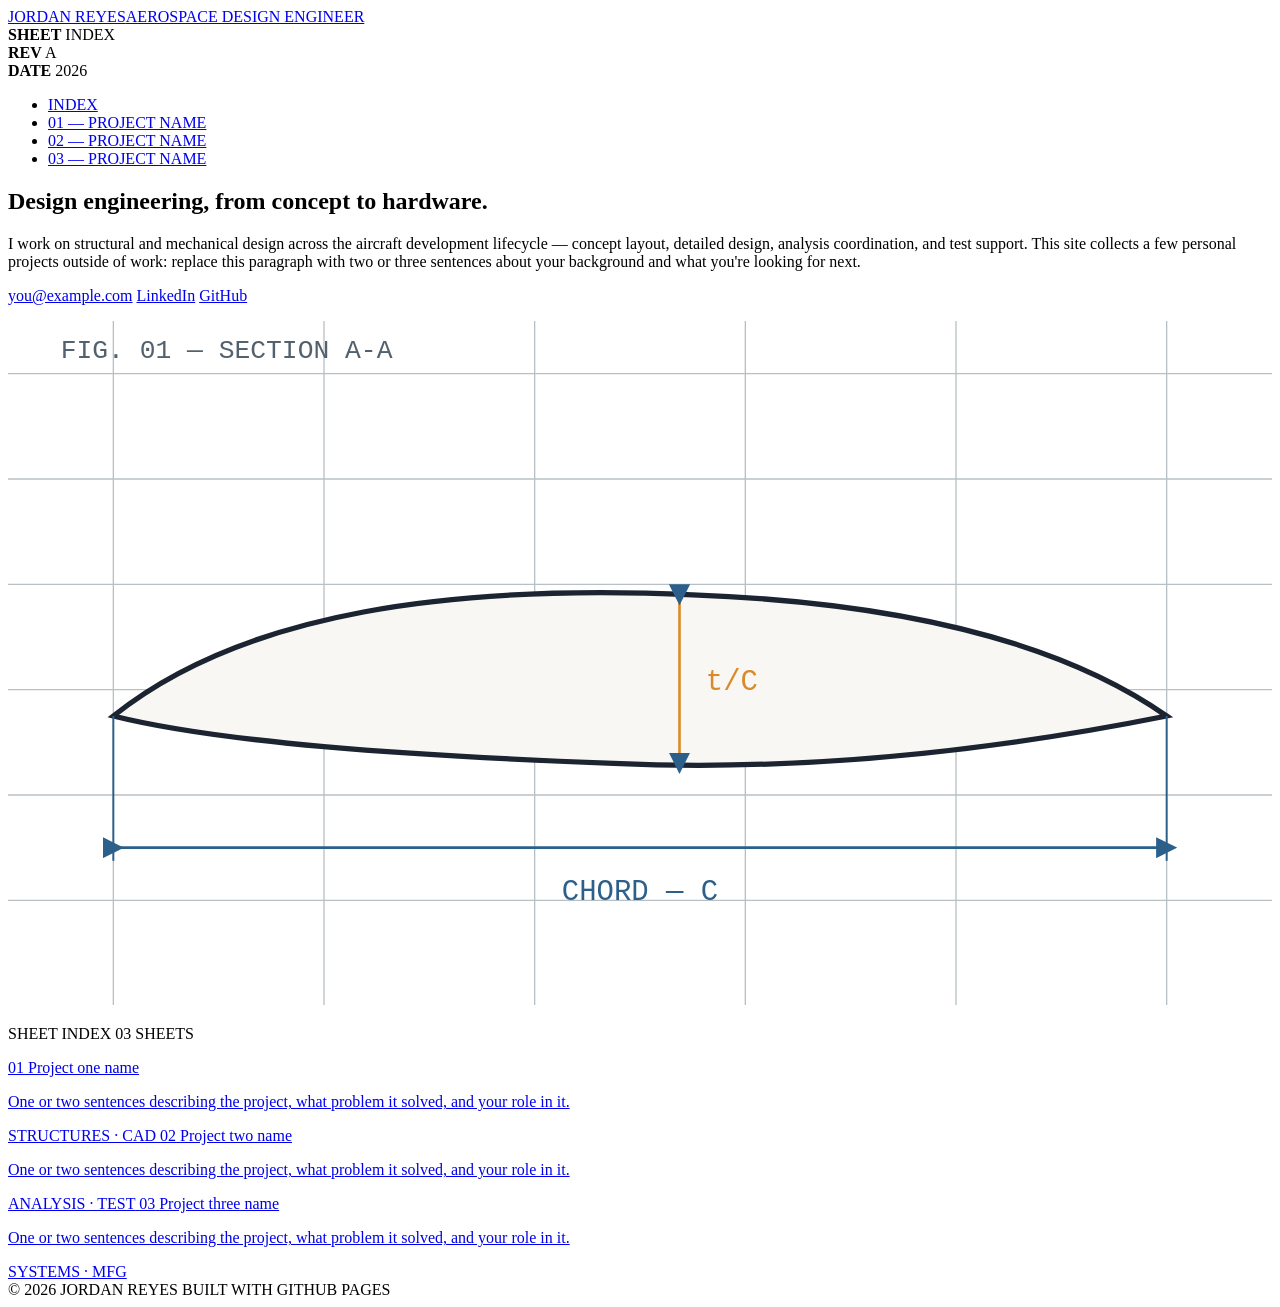
==== index.html @ 179f30f2 "Add files via upload" ====
<!DOCTYPE html>
<html lang="en">
<head>
<meta charset="UTF-8">
<meta name="viewport" content="width=device-width, initial-scale=1.0">
<title>Jordan Reyes — Aerospace Design Engineer</title>
<meta name="description" content="Portfolio of aerospace design engineering projects.">
<link rel="stylesheet" href="assets/style.css">
</head>
<body>

<div class="reg-mark reg-tl"></div>
<div class="reg-mark reg-tr"></div>
<div class="reg-mark reg-bl"></div>
<div class="reg-mark reg-br"></div>

<header class="title-block">
  <div class="wrap title-block-inner">
    <div class="tb-cell tb-name">
      <a href="index.html">JORDAN REYES<span>AEROSPACE DESIGN ENGINEER</span></a>
    </div>
    <div class="tb-cell tb-field">
      <b>SHEET</b>
      <span>INDEX</span>
    </div>
    <div class="tb-cell tb-field">
      <b>REV</b>
      <span>A</span>
    </div>
    <div class="tb-cell tb-field">
      <b>DATE</b>
      <span>2026</span>
    </div>
  </div>
</header>

<nav class="sheet-nav">
  <ul>
    <li><a href="index.html" class="current">INDEX</a></li>
    <li><a href="projects/project-1.html">01 — PROJECT NAME</a></li>
    <li><a href="projects/project-2.html">02 — PROJECT NAME</a></li>
    <li><a href="projects/project-3.html">03 — PROJECT NAME</a></li>
  </ul>
</nav>

<main>
  <div class="wrap">

    <section class="hero">
      <div>
        <h1>Design engineering, from concept to hardware.</h1>
        <p>
          I work on structural and mechanical design across the aircraft development
          lifecycle — concept layout, detailed design, analysis coordination, and test
          support. This site collects a few personal projects outside of work: replace
          this paragraph with two or three sentences about your background and what
          you're looking for next.
        </p>
        <p class="contact-line">
          <a href="mailto:you@example.com">you@example.com</a>
          <a href="https://linkedin.com/in/yourname" target="_blank" rel="noopener">LinkedIn</a>
          <a href="https://github.com/yourname" target="_blank" rel="noopener">GitHub</a>
        </p>
      </div>

      <div class="hero-figure" aria-hidden="true">
        <!-- Simple airfoil cross-section schematic, blueprint style -->
        <svg viewBox="0 0 480 260" xmlns="http://www.w3.org/2000/svg">
          <defs>
            <marker id="arrow" markerWidth="8" markerHeight="8" refX="4" refY="4" orient="auto">
              <path d="M0,0 L8,4 L0,8 Z" fill="#2c5f8a"/>
            </marker>
          </defs>
          <!-- grid -->
          <g stroke="#b7c0c4" stroke-width="0.5">
            <line x1="0" y1="20" x2="480" y2="20"/>
            <line x1="0" y1="60" x2="480" y2="60"/>
            <line x1="0" y1="100" x2="480" y2="100"/>
            <line x1="0" y1="140" x2="480" y2="140"/>
            <line x1="0" y1="180" x2="480" y2="180"/>
            <line x1="0" y1="220" x2="480" y2="220"/>
            <line x1="40" y1="0" x2="40" y2="260"/>
            <line x1="120" y1="0" x2="120" y2="260"/>
            <line x1="200" y1="0" x2="200" y2="260"/>
            <line x1="280" y1="0" x2="280" y2="260"/>
            <line x1="360" y1="0" x2="360" y2="260"/>
            <line x1="440" y1="0" x2="440" y2="260"/>
          </g>
          <!-- chord line -->
          <line x1="40" y1="150" x2="440" y2="150" stroke="#1b2430" stroke-width="1" stroke-dasharray="4 4"/>
          <!-- airfoil outline -->
          <path d="M40,150
                   C90,110 170,100 260,104
                   C340,107 400,122 440,150
                   C400,158 320,172 230,168
                   C150,165 80,160 40,150 Z"
                fill="#f8f7f3" stroke="#1b2430" stroke-width="2"/>
          <!-- dimension: chord length -->
          <line x1="40" y1="200" x2="440" y2="200" stroke="#2c5f8a" stroke-width="1" marker-start="url(#arrow)" marker-end="url(#arrow)"/>
          <line x1="40" y1="150" x2="40" y2="205" stroke="#2c5f8a" stroke-width="0.75"/>
          <line x1="440" y1="150" x2="440" y2="205" stroke="#2c5f8a" stroke-width="0.75"/>
          <text x="240" y="220" text-anchor="middle" font-family="IBM Plex Mono, monospace" font-size="11" fill="#2c5f8a">CHORD — C</text>
          <!-- dimension: max thickness -->
          <line x1="255" y1="104" x2="255" y2="168" stroke="#d98a2b" stroke-width="1" marker-start="url(#arrow)" marker-end="url(#arrow)"/>
          <text x="265" y="140" font-family="IBM Plex Mono, monospace" font-size="11" fill="#d98a2b">t/C</text>
          <text x="20" y="14" font-family="IBM Plex Mono, monospace" font-size="10" fill="#52616d">FIG. 01 — SECTION A-A</text>
        </svg>
      </div>
    </section>

    <section aria-labelledby="sheet-index-label">
      <p class="section-label" id="sheet-index-label">
        <span>SHEET INDEX</span>
        <span>03 SHEETS</span>
      </p>

      <a class="index-row" href="projects/project-1.html">
        <span class="index-num mono">01</span>
        <span>
          <span class="index-title">Project one name</span>
          <p class="index-desc">One or two sentences describing the project, what problem it solved, and your role in it.</p>
        </span>
        <span class="index-tags">STRUCTURES · CAD</span>
      </a>

      <a class="index-row" href="projects/project-2.html">
        <span class="index-num mono">02</span>
        <span>
          <span class="index-title">Project two name</span>
          <p class="index-desc">One or two sentences describing the project, what problem it solved, and your role in it.</p>
        </span>
        <span class="index-tags">ANALYSIS · TEST</span>
      </a>

      <a class="index-row" href="projects/project-3.html">
        <span class="index-num mono">03</span>
        <span>
          <span class="index-title">Project three name</span>
          <p class="index-desc">One or two sentences describing the project, what problem it solved, and your role in it.</p>
        </span>
        <span class="index-tags">SYSTEMS · MFG</span>
      </a>

    </section>

  </div>
</main>

<footer>
  <div class="wrap">
    <span>© 2026 JORDAN REYES</span>
    <span>BUILT WITH GITHUB PAGES</span>
  </div>
</footer>

</body>
</html>
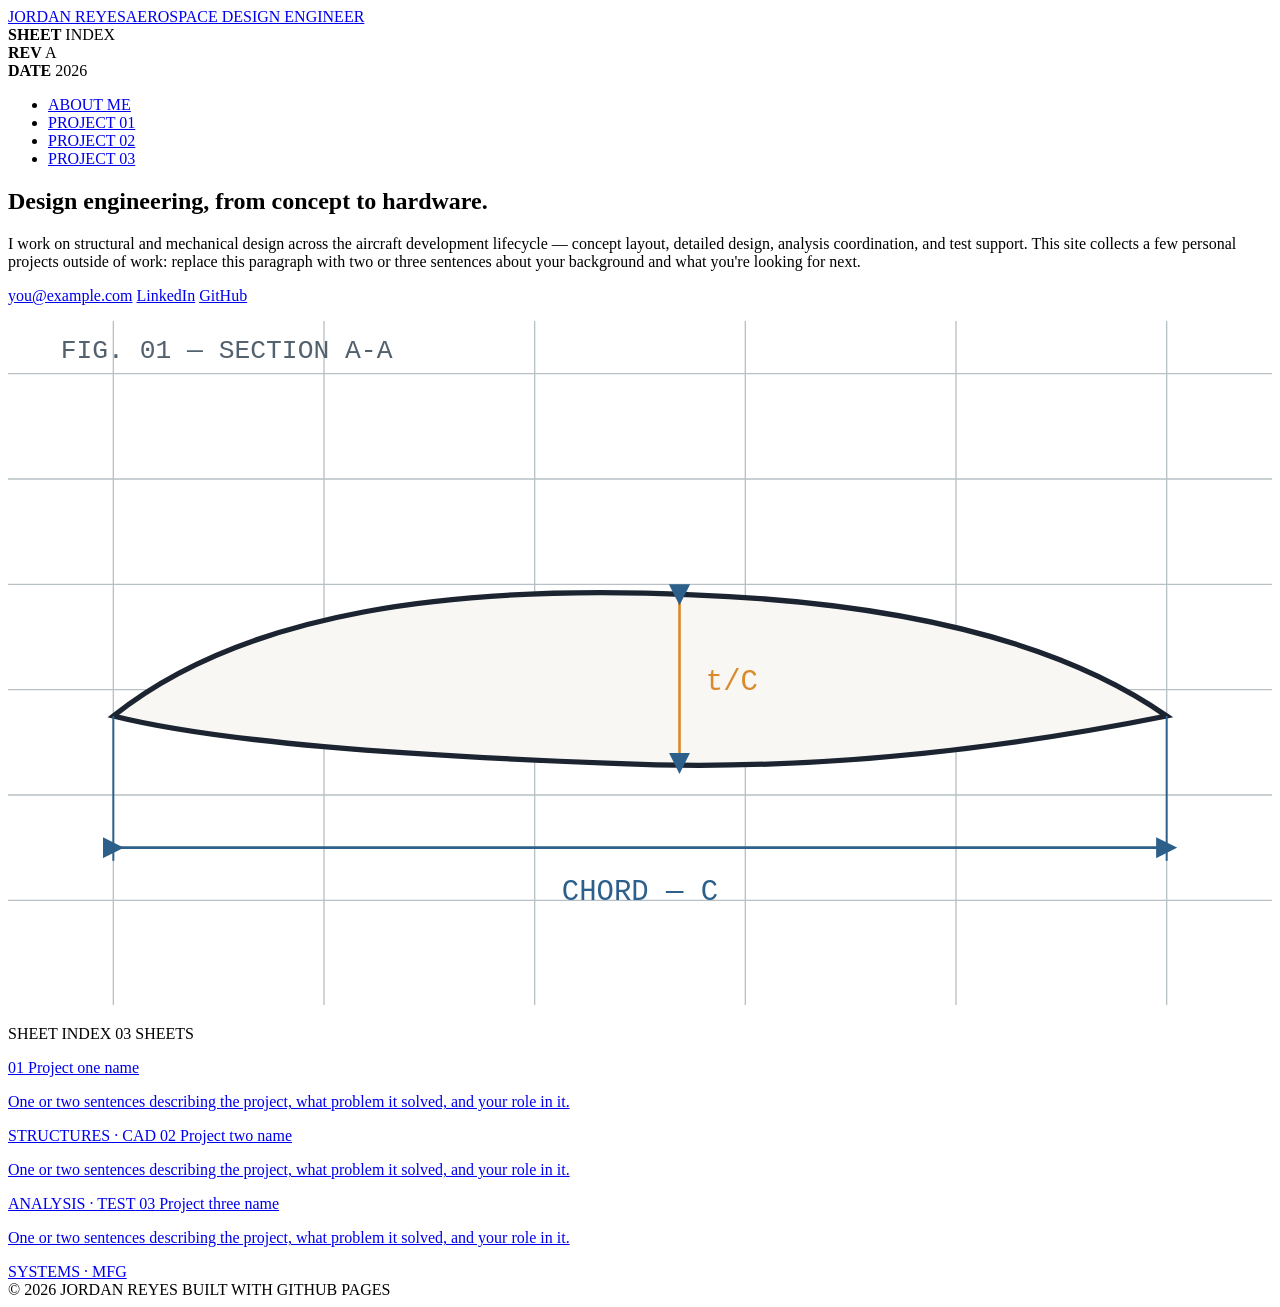
==== commit 7d2f40a4: "Add files via upload" ====
--- a/index.html
+++ b/index.html
@@ -36,10 +36,10 @@
 
 <nav class="sheet-nav">
   <ul>
-    <li><a href="index.html" class="current">INDEX</a></li>
-    <li><a href="projects/project-1.html">01 — PROJECT NAME</a></li>
-    <li><a href="projects/project-2.html">02 — PROJECT NAME</a></li>
-    <li><a href="projects/project-3.html">03 — PROJECT NAME</a></li>
+    <li><a href="index.html" class="current">ABOUT ME</a></li>
+    <li><a href="projects/project-1.html">PROJECT 01</a></li>
+    <li><a href="projects/project-2.html">PROJECT 02</a></li>
+    <li><a href="projects/project-3.html">PROJECT 03</a></li>
   </ul>
 </nav>
 
